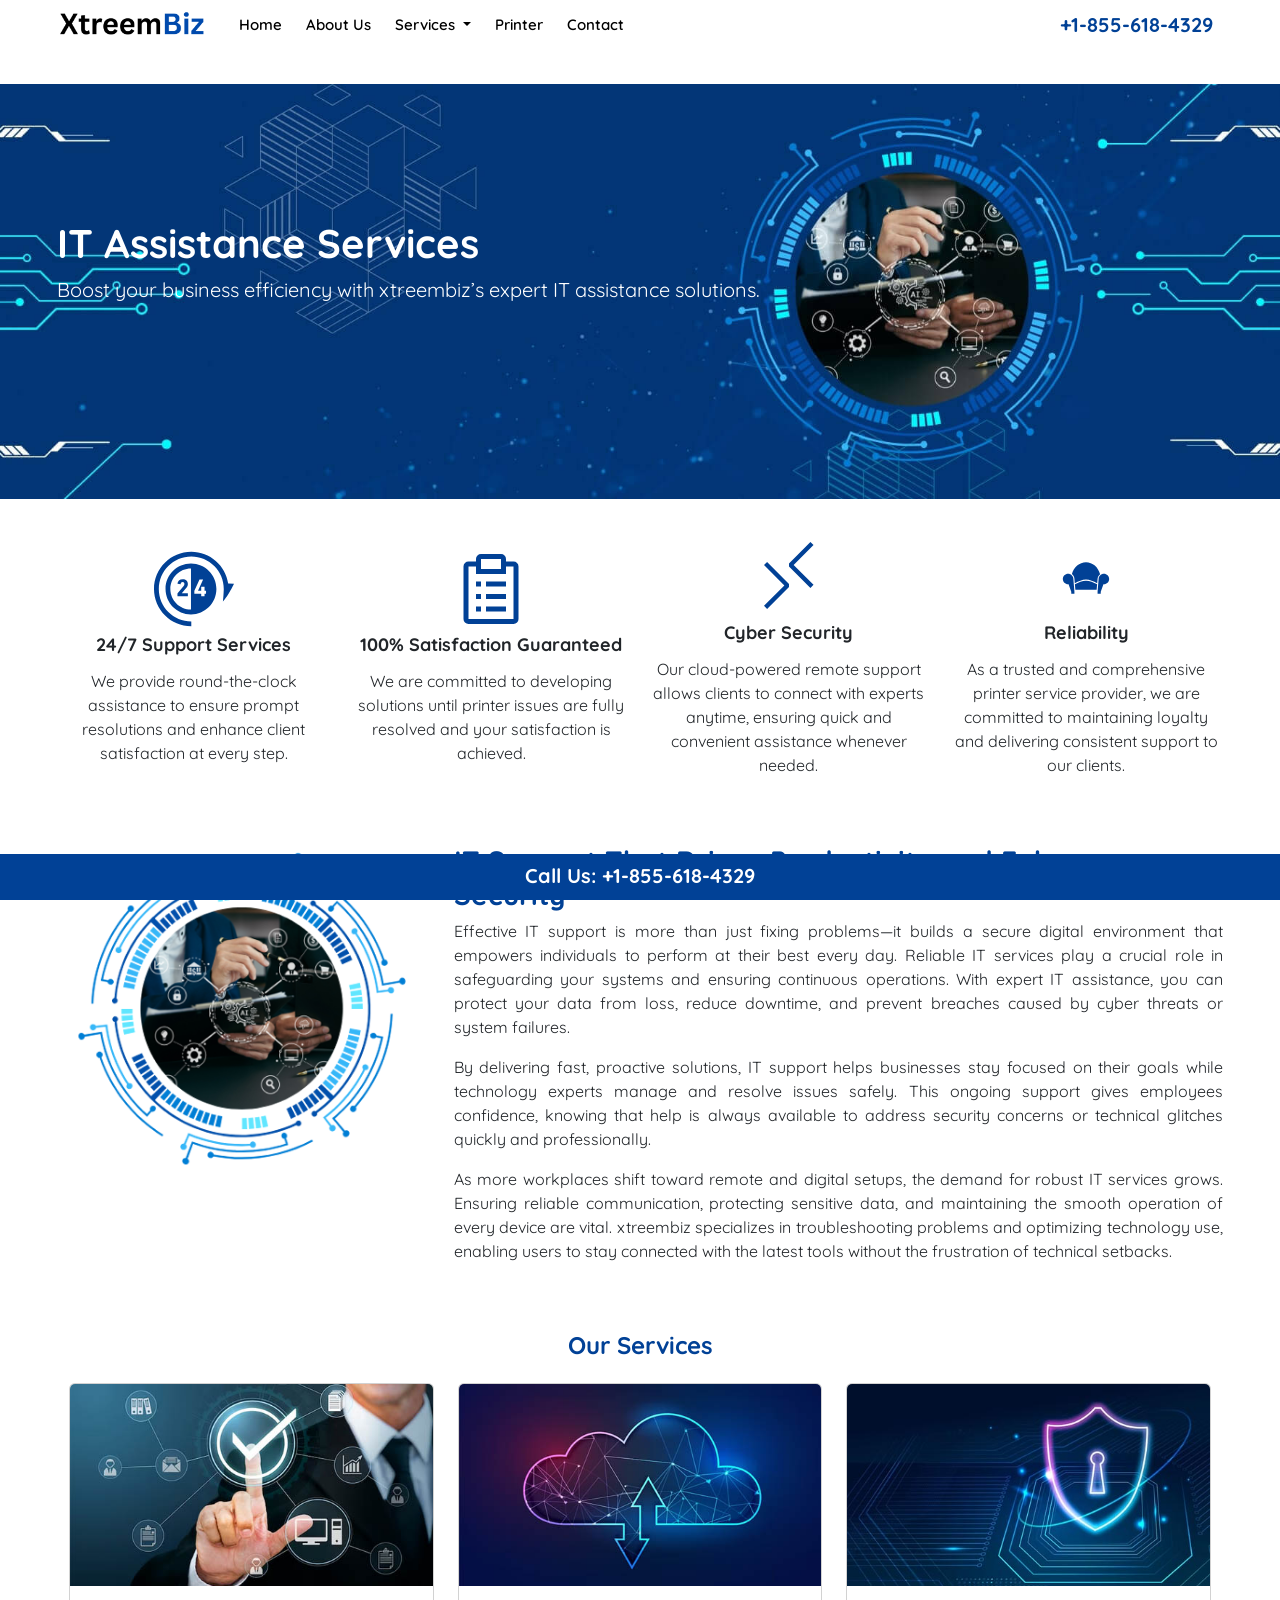
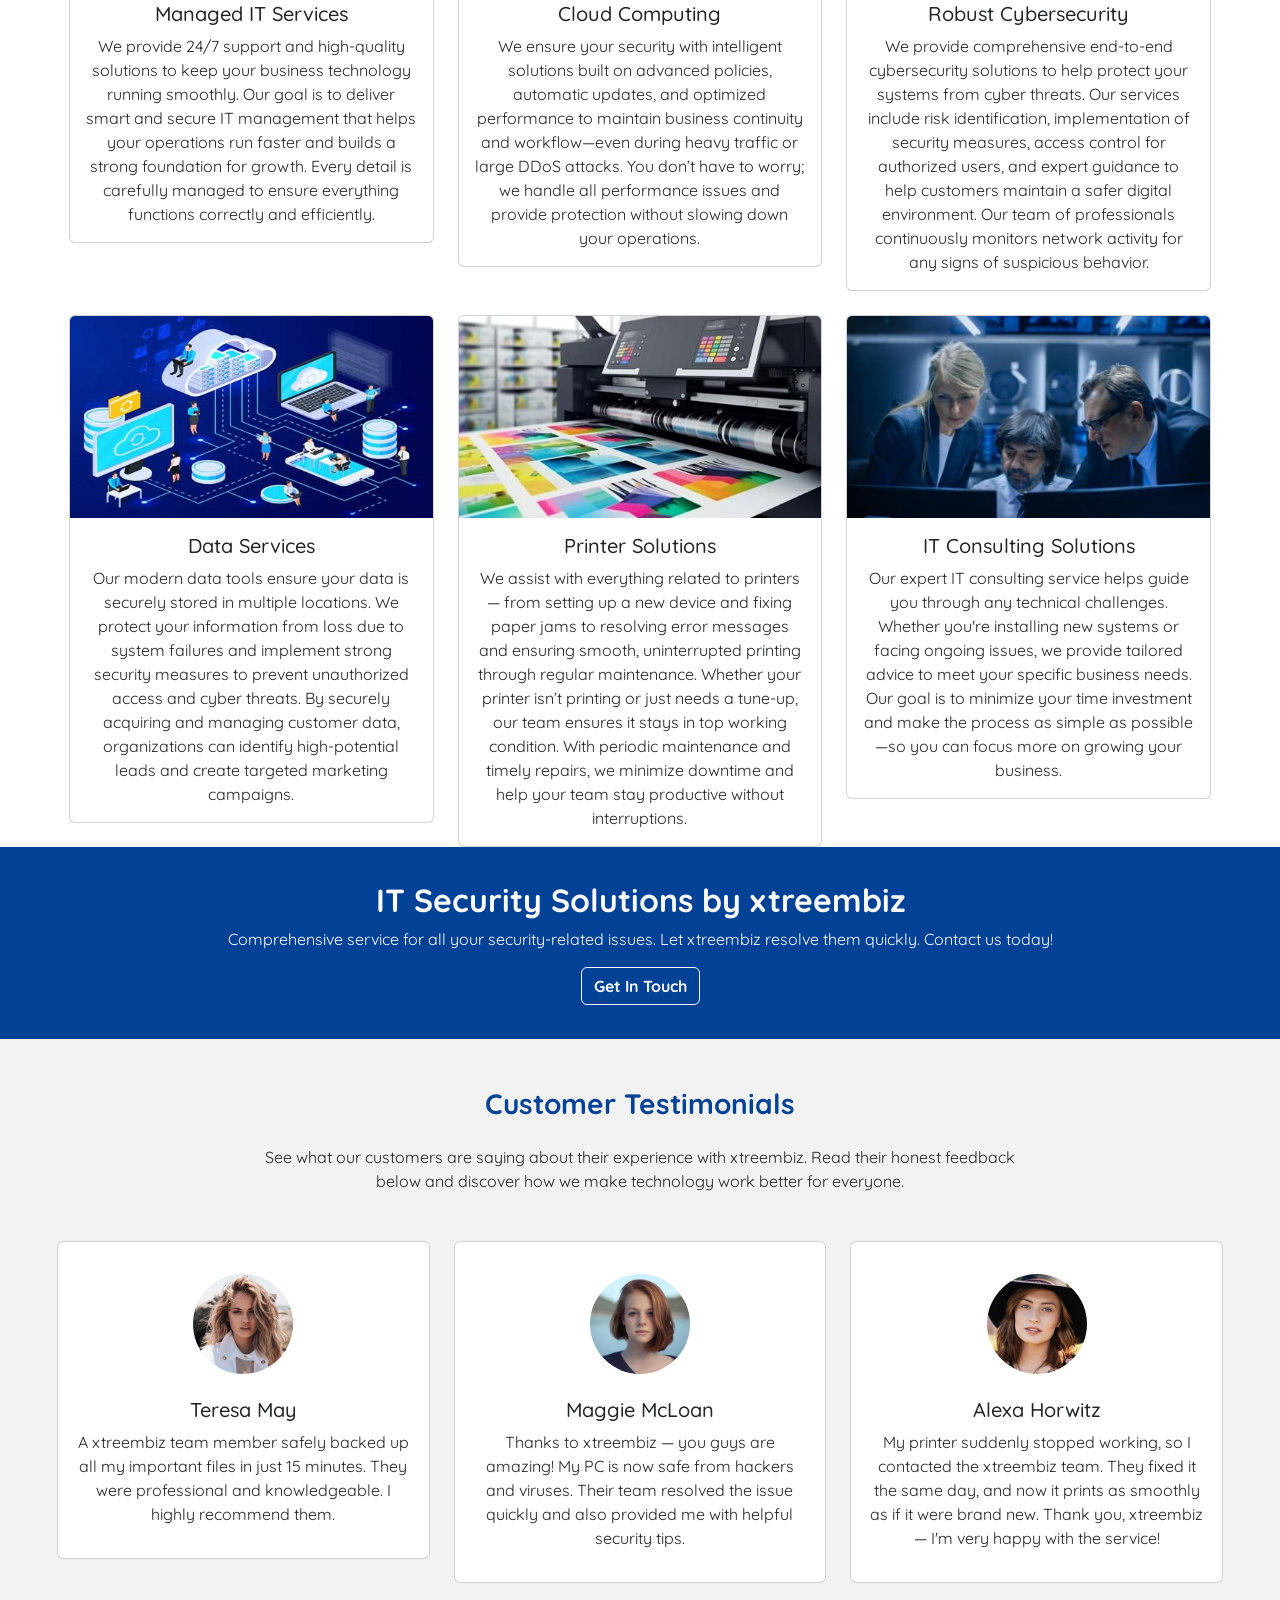
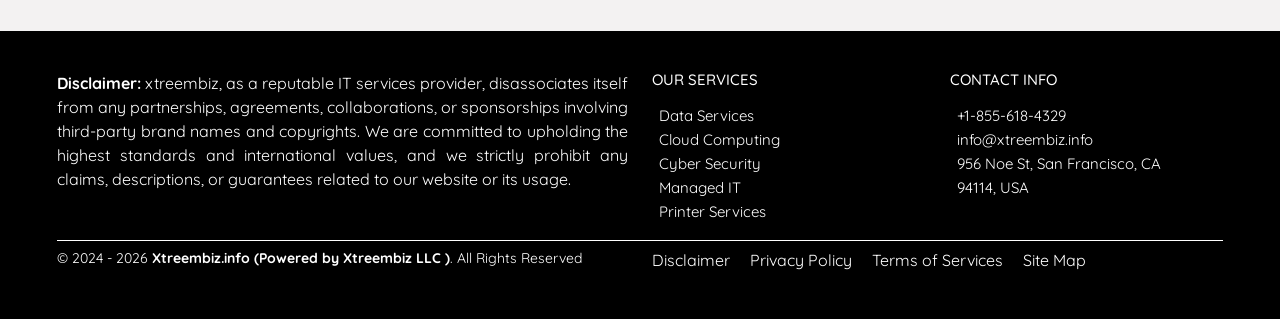
==== index.html @ 98d7e784 "Add files via upload" ====
<!DOCTYPE html>
<html lang="en">

<!-- Mirrored from www.xtreembiz.info/ by HTTrack Website Copier/3.x [XR&CO'2014], Wed, 08 Apr 2026 14:26:42 GMT -->
<!-- Added by HTTrack --><meta http-equiv="content-type" content="text/html;charset=UTF-8" /><!-- /Added by HTTrack -->
<meta http-equiv="content-type" content="text/html;charset=UTF-8" />
<head>
      <meta charset="UTF-8">
      <meta name="viewport" content="width=device-width, initial-scale=1.0">
      <title>Xtreembiz.Info - Home</title>
      <meta name="description" content="Printer Sales and Services">

      <!-- Link CSS -->
      <link rel="stylesheet" href="assets/css/style.css">
      <link rel="stylesheet" href="assets/css/bootstrap.min.css">
      <link rel="stylesheet" href="assets/css/love-pmas.css">
      

      <!-- Bootstrap CSS -->
       <link href="../cdn.jsdelivr.net/npm/bootstrap%405.3.0/dist/css/bootstrap.min.css" rel="stylesheet" integrity="sha384-9ndCyUaIbzAi2FUVXJi0CjmCapSmO7SnpJef0486qhLnuZ2cdeRhO02iuK6FUUVM" crossorigin="anonymous">

      <!-- Favicon Image -->
      <link rel="icon" type="image/png" href="assets/images/favicon.png">

      <!-- Font awesome -->
      <link rel="stylesheet" href="../cdnjs.cloudflare.com/ajax/libs/font-awesome/6.2.1/css/all.min.css" />
	  
	
	<script src="https://code.jquery.com/jquery-3.6.0.min.js"></script>
	<script src="https://cdn.jsdelivr.net/npm/popper.js@1.16.1/dist/umd/popper.min.js"></script>
	<script src="https://cdn.jsdelivr.net/npm/bootstrap@4.6.2/dist/js/bootstrap.min.js"></script>
  
</head>

<body>
    
    
  
    
      <nav class="navbar navbar-expand-lg navbar-primary fixed-top">
  <div class="container">
    <a class="navbar-brand" href="index.html"><img src="assets/images/logo.png" alt="xtreembiz" style="width:150px;"></a>
    <button class="navbar-toggler" type="button" data-toggle="collapse" data-target="#navbarSupportedContent" aria-controls="navbarSupportedContent" aria-expanded="false" aria-label="Toggle navigation">
      <span class="navbar-toggler-icon"></span>
    </button>
    <div class="collapse navbar-collapse" id="navbarSupportedContent">
      <ul class="navbar-nav me-auto mb-2 mb-lg-0">
        <li class="nav-item">
          <a class="nav-link" aria-current="page" href="ihttps://www.xtreembiz.info">Home</a>
        </li>
        <li class="nav-item">
          <a class="nav-link" aria-current="page" href="about.html">About Us</a>
        </li>
        <li class="nav-item dropdown">
          <a class="nav-link dropdown-toggle" href="#" id="navbarDropdown" role="button" data-toggle="dropdown" aria-expanded="false">
            Services
          </a>
          <ul class="dropdown-menu" aria-labelledby="navbarDropdown" style=" background-color: #fff;">
            <li><a class="dropdown-item" href="data-services.html">Data Services</a></li>
            <li><a class="dropdown-item" href="cloud-computing.html">Cloud Computing</a></li>
            <li><a class="dropdown-item" href="cyber-security.html">Cyber Security</a></li>
            <li><a class="dropdown-item" href="managed-it.html">Managed IT</a></li>
          </ul>
        </li>
        <li class="nav-item">
          <a class="nav-link" aria-current="page" href="printer-service/index.html">Printer</a>
        </li>
        
        <li class="nav-item">
          <a class="nav-link" aria-current="page" href="contact.html">Contact</a>
        </li>
      </ul>
      <form class="d-flex">
        <a href="tel:+1-855-618-4329" style="color: #014196; font-size: 20px; font-weight: bold; text-decoration: none; padding: 10px;"><i class="fa-solid fa-phone-volume"></i>  +1-855-618-4329</a>
      </form>
    </div>
  </div>
</nav>
    <!-- Banner Section -->
      <div class="landinghome">
            <div class="container">
                  <div class="row">
                        <div class="col-lg-12">
                              <h1><b>IT Assistance Services</b></h1>
                              <p style="font-size: 20px;">Boost your business efficiency with xtreembiz’s expert IT assistance solutions.</p>

                        </div>
                  </div>
            </div>
      </div>
      <!-- Banner Section -->

      <div class="container" style="margin-top: 3%;">
            <div class="row align-items-center text-center">
                  <div class="col-lg-3">
                        <svg height="80px" width="80px" version="1.1" id="_x32_" xmlns="http://www.w3.org/2000/svg" xmlns:xlink="http://www.w3.org/1999/xlink"
                              viewBox="0 0 512 512" xml:space="preserve">
                              <style type="text/css">
                                    .st0 {
                                          fill: #014196;
                                    }
                              </style>
                              <g>
                                    <path class="st0" d="M440.789,336.39C475.432,301.747,512,222.838,512,222.838l-37.267-1.775
		C457.818,105.82,358.595,17.355,238.652,17.348C106.838,17.355,0.008,124.186,0,256c0.008,131.814,106.838,238.645,238.652,238.652
		v-30.794c-57.445-0.008-109.32-23.239-146.978-60.881C54.032,365.312,30.802,313.445,30.794,256
		c0.008-57.445,23.238-109.32,60.881-146.977c37.658-37.643,89.525-60.873,146.978-60.881
		c57.445,0.008,109.312,23.238,146.977,60.881c37.642,37.658,60.874,89.524,60.881,146.977c0,0.985-0.016,2.128-0.046,3.406
		C446.074,275.118,443.676,320.031,440.789,336.39z" />
                                    <path class="st0" d="M151.781,301.8h63.369c0.932,0,1.572-0.617,1.572-1.564v-15.525c0-0.932-0.64-1.557-1.572-1.557h-37.327
		v-0.316l28.065-33.094c6.744-7.691,10.834-15.668,10.834-25.862c0-17.268-12.39-30.425-32.772-30.425
		c-20.546,0-32.478,12.856-33.575,27.591c-0.166,0.947,0.323,1.729,1.262,1.887l17.247,2.812c1.098,0.166,1.714-0.308,1.714-1.248
		c0.94-8.157,5.346-12.548,12.555-12.548c7.375,0,11.608,5.187,11.608,12.232c0,5.48-2.195,10.029-6.27,14.75l-37.478,44.529
		c-0.639,0.789-0.804,1.248-0.804,2.195v14.578C150.21,301.183,150.849,301.8,151.781,301.8z" />
                                    <path class="st0" d="M236.622,93.25c-89.886,0-162.75,72.864-162.75,162.75c0,89.893,72.864,162.75,162.75,162.75
		c89.886,0,162.75-72.858,162.75-162.75C399.372,166.114,326.508,93.25,236.622,93.25z M236.622,124.044v263.912
		c-72.76,0-131.956-59.196-131.956-131.956C104.666,183.24,163.862,124.044,236.622,124.044z M281.663,267.044v0.466h19.592
		l0.94-0.947V243.52c0-0.94,0.623-1.564,1.571-1.564h18.186c0.947,0,1.564,0.624,1.564,1.564v23.043l0.948,0.947h7.06
		c0.924,0,1.556,0.632,1.556,1.579v15.825c0,0.948-0.631,1.564-1.556,1.564h-7.06l-0.948,0.947v13.014
		c0,0.947-0.617,1.564-1.564,1.564h-18.186c-0.948,0-1.571-0.617-1.571-1.564v-13.014l-0.94-0.947h-41.552
		c-0.94,0-1.571-0.617-1.571-1.564v-15.983l0.308-1.887l31.996-70.414c0.459-0.948,1.09-1.256,2.18-1.256h19.931
		c1.082,0,1.406,0.631,1.082,1.579L281.663,267.044z" />
                              </g>
                        </svg>
                        <h2 style="font-size: 18px; padding: 5px;"><b>24/7 Support Services</b></h2>
                        <p>We provide round-the-clock assistance to ensure prompt resolutions and enhance client satisfaction at every step.</p>

                  </div>

                  <div class="col-lg-3">
                        <svg fill="#014196" width="80px" height="80px" viewBox="0 0 32 32" id="icon" xmlns="http://www.w3.org/2000/svg">
                              <defs>
                                    <style>
                                          .cls-1 {
                                                fill: none;
                                          }
                                    </style>
                              </defs>
                              <rect x="13.9999" y="23" width="8" height="2" />
                              <rect x="9.9999" y="23" width="2" height="2" />
                              <rect x="13.9999" y="18" width="8" height="2" />
                              <rect x="9.9999" y="18" width="2" height="2" />
                              <rect x="13.9999" y="13" width="8" height="2" />
                              <rect x="9.9999" y="13" width="2" height="2" />
                              <path d="M25,5H22V4a2,2,0,0,0-2-2H12a2,2,0,0,0-2,2V5H7A2,2,0,0,0,5,7V28a2,2,0,0,0,2,2H25a2,2,0,0,0,2-2V7A2,2,0,0,0,25,5ZM12,4h8V8H12ZM25,28H7V7h3v3H22V7h3Z" transform="translate(0 0)" />
                              <rect id="_Transparent_Rectangle_" data-name="&lt;Transparent Rectangle&gt;" class="cls-1" width="80" height="80" />
                        </svg>
                        <h2 style="font-size: 18px; padding: 5px;"><b>100% Satisfaction Guaranteed</b></h2>
                        <p>We are committed to developing solutions until printer issues are fully resolved and your satisfaction is achieved.</p>

                  </div>

                  <div class="col-lg-3">
                        <svg width="80px" height="80px" viewBox="0 0 16 16" xmlns="http://www.w3.org/2000/svg" fill="#014196">
                              <path fill-rule="evenodd" clip-rule="evenodd" d="M12.904 9.57L8.928 5.596l3.976-3.976-.619-.62L8 5.286v.619l4.285 4.285.62-.618zM3 5.62l4.072 4.07L3 13.763l.619.618L8 10v-.619L3.619 5 3 5.619z" />
                        </svg>
                       <h2 style="font-size: 18px; padding: 5px;"><b>Cyber Security</b></h2>
                        <p>Our cloud-powered remote support allows clients to connect with experts anytime, ensuring quick and convenient assistance whenever needed.</p>

                  </div>

                  <div class="col-lg-3">
                        <svg width="80px" height="80px" viewBox="0 0 76 76" xmlns="http://www.w3.org/2000/svg" xmlns:xlink="http://www.w3.org/1999/xlink" version="1.1" baseProfile="full" enable-background="new 0 0 76.00 76.00" xml:space="preserve">
                              <path fill="#014196" fill-opacity="1" stroke-linejoin="round" d="M 38,24C 44.2991,24 49.6266,28.7544 51.3848,35.2946C 50.0516,36.3027 49.1525,37.8546 49.0176,39.6202L 48.6498,43.825C 45.0998,42.0518 41.5499,40.3333 38,40.3333C 34.4524,40.3333 30.9048,42.0495 27.3572,43.8214L 26.9824,39.5366C 26.8481,37.7793 25.9569,36.2337 24.634,35.2253C 26.4111,28.7209 31.7232,24 38,24 Z M 48.1095,50L 27.8978,50L 27.455,44.9393C 30.97,43.1848 34.485,41.5 38,41.5C 41.5173,41.5 45.0346,43.187 48.552,44.9428L 48.1095,50 Z M 24,54L 24,52L 21.4358,44.9813L 21,45C 18.2386,45 16,42.7614 16,40C 16,37.2386 18.2386,35 21,35C 23.6312,35 25.7878,37.0325 25.9853,39.6132L 27,52L 27,54L 24,54 Z M 52,54L 49,54L 49,52L 50.0147,39.6132C 50.2122,37.0325 52.3687,35 55,35C 57.7614,35 60,37.2386 60,40C 60,42.7614 57.7614,45 55,45L 54.5642,44.9813L 52,52L 52,54 Z " />
                        </svg>
                        <h2 style="font-size: 18px; padding: 5px;"><b>Reliability</b></h2>
                        <p>As a trusted and comprehensive printer service provider, we are committed to maintaining loyalty and delivering consistent support to our clients.</p>

                  </div>
            </div>
      </div>

    <!-- IT Assistance That Powers Productivity and Security Section -->
      <div class="container" style="margin-top: 4%;">
            <div class="row">
                  <div class="col-lg-4 text-center">
                        <img style="border-radius: 10px; max-width: 100%;" src="assets/images/xtreembiz-assistance.png" alt="xtreembiz.info">
                  </div>
                  <div class="col-lg-8">
                        <h3><b><span style="color: #014196;">IT Support That Drives Productivity and Enhances Security</span></b></h3>
                        <p style="text-align: justify;"> Effective IT support is more than just fixing problems—it builds a secure digital environment that empowers individuals to perform at their best every day. Reliable IT services play a crucial role in safeguarding your systems and ensuring continuous operations. With expert IT assistance, you can protect your data from loss, reduce downtime, and prevent breaches caused by cyber threats or system failures.</p>
                        <p style="text-align: justify;"> By delivering fast, proactive solutions, IT support helps businesses stay focused on their goals while technology experts manage and resolve issues safely. This ongoing support gives employees confidence, knowing that help is always available to address security concerns or technical glitches quickly and professionally.</p>
                        <p style="text-align: justify;"> As more workplaces shift toward remote and digital setups, the demand for robust IT services grows. Ensuring reliable communication, protecting sensitive data, and maintaining the smooth operation of every device are vital. xtreembiz specializes in troubleshooting problems and optimizing technology use, enabling users to stay connected with the latest tools without the frustration of technical setbacks.</p>

                  </div>
            </div>
      </div>
      <!-- IT Assistance That Powers Productivity and Security Section -->

      <!-- Services Section -->
      <div class="container" style="margin-top: 4%;">
            <h4 class="text-center"><b><span style="color: #014196;">Our Services</span></b></h4>
            <div class="row mt-4 text-center" style="margin: 0 auto;">
                  <div class="col-lg-4">
                        <div class="card">
                              <img src="assets/images/managed-home.jpg" class="card-img-top" alt="Managed IT Services">
                              <div class="card-body">
                                    <h5 class="card-title">Managed IT Services</h5>
                                    <p class="card-text">We provide 24/7 support and high-quality solutions to keep your business technology running smoothly. Our goal is to deliver smart and secure IT management that helps your operations run faster and builds a strong foundation for growth. Every detail is carefully managed to ensure everything functions correctly and efficiently.</p>

                              </div>
                        </div>
                  </div>
                  <div class="col-lg-4">
                        <div class="card">
                              <img src="assets/images/cloud-home.jpg" class="card-img-top" alt="Cloud Computing">
                              <div class="card-body">
                                    <h5 class="card-title">Cloud Computing</h5>
                                    <p class="card-text">We ensure your security with intelligent solutions built on advanced policies, automatic updates, and optimized performance to maintain business continuity and workflow—even during heavy traffic or large DDoS attacks. You don’t have to worry; we handle all performance issues and provide protection without slowing down your operations.</p>

                              </div>
                        </div>
                  </div>
                  <div class="col-lg-4">
                        <div class="card">
                              <img src="assets/images/cyber-home.jpg" class="card-img-top" alt="Robust Cybersecurity">
                              <div class="card-body">
                                    <h5 class="card-title">Robust Cybersecurity</h5>
                                    <p class="card-text">We provide comprehensive end-to-end cybersecurity solutions to help protect your systems from cyber threats. Our services include risk identification, implementation of security measures, access control for authorized users, and expert guidance to help customers maintain a safer digital environment. Our team of professionals continuously monitors network activity for any signs of suspicious behavior.</p>

                              </div>
                        </div>
                  </div>
            </div>

            <div class="row mt-4 text-center" style="margin: 0 auto;">
                  <div class="col-lg-4">
                        <div class="card">
                              <img src="assets/images/data-home.jpg" class="card-img-top" alt="Data Services">
                              <div class="card-body">
                                   <h5 class="card-title">Data Services</h5>
                                   <p class="card-text">Our modern data tools ensure your data is securely stored in multiple locations. We protect your information from loss due to system failures and implement strong security measures to prevent unauthorized access and cyber threats. By securely acquiring and managing customer data, organizations can identify high-potential leads and create targeted marketing campaigns.</p>

                              </div>
                        </div>
                  </div>
                  <div class="col-lg-4">
                        <div class="card">
                              <img src="assets/images/printer-home.jpg" class="card-img-top" alt="Printer Solutions">
                              <div class="card-body">
                                    <h5 class="card-title">Printer Solutions</h5>
                                    <p class="card-text">We assist with everything related to printers — from setting up a new device and fixing paper jams to resolving error messages and ensuring smooth, uninterrupted printing through regular maintenance. Whether your printer isn’t printing or just needs a tune-up, our team ensures it stays in top working condition. With periodic maintenance and timely repairs, we minimize downtime and help your team stay productive without interruptions.</p>

                              </div>
                        </div>
                  </div>
                  <div class="col-lg-4">
                        <div class="card">
                              <img src="assets/images/it-consulting-solutions.jpg" class="card-img-top" alt="IT Consulting Solutions">
                              <div class="card-body">
                                    <h5 class="card-title">IT Consulting Solutions</h5>
                                    <p class="card-text">Our expert IT consulting service helps guide you through any technical challenges. Whether you're installing new systems or facing ongoing issues, we provide tailored advice to meet your specific business needs. Our goal is to minimize your time investment and make the process as simple as possible—so you can focus more on growing your business.</p>

                              </div>
                        </div>
                  </div>
            </div>
      </div>
      <!-- Services Section -->


  
    
    <!-- CTA Section -->
      <div class="assistance">
            <div class="container">
                  <h2><b>IT Security Solutions by xtreembiz</b></h2>
                  <p>Comprehensive service for all your security-related issues. Let xtreembiz resolve them quickly. Contact us today!</p>
                  <a href="contact.html"><button style="font-weight: bold;" type="button" class="btn btn-outline-light">Get In Touch</button></a>
            </div>
      </div>
      <!-- CTA Section -->

      <!-- Customer Testimonials Section -->
      <section style="background-color: #f3f2f2;">
            <div class="container py-5">
                  <div class="row d-flex justify-content-center">
                        <div class="col-md-10 col-xl-8 text-center">
                             <h3 class="fw-bold mb-4" style="color: #014196;">Customer Testimonials</h3>
                            <p class="mb-4 pb-2 mb-md-5 pb-md-0">See what our customers are saying about their experience with xtreembiz. Read their honest feedback below and discover how we make technology work better for everyone.</p>

                        </div>
                  </div>

                  <div class="row text-center">
                        <div class="col-md-4 mb-4 mb-md-0">
                              <div class="card">
                                    <div class="card-body py-4 mt-2">
                                          <div class="d-flex justify-content-center mb-4">
                                                <img src="assets/images/testi-1.webp"
                                                      class="rounded-circle shadow-1-strong" width="100" height="100" />
                                          </div>
                                          <h5 class="font-weight-bold">Teresa May</h5>
                                          <p class="mb-2">A xtreembiz team member safely backed up all my important files in just 15 minutes. They were professional and knowledgeable. I highly recommend them.</p>

                                    </div>
                              </div>
                        </div>
                        <div class="col-md-4 mb-4 mb-md-0">
                              <div class="card">
                                    <div class="card-body py-4 mt-2">
                                          <div class="d-flex justify-content-center mb-4">
                                                <img src="assets/images/testi-2.webp"
                                                      class="rounded-circle shadow-1-strong" width="100" height="100" />
                                          </div>
                                          <h5 class="font-weight-bold">Maggie McLoan</h5>
                                        <p class="mb-2">Thanks to xtreembiz — you guys are amazing! My PC is now safe from hackers and viruses. Their team resolved the issue quickly and also provided me with helpful security tips.</p>

                                    </div>
                              </div>
                        </div>
                        <div class="col-md-4 mb-0">
                              <div class="card">
                                    <div class="card-body py-4 mt-2">
                                          <div class="d-flex justify-content-center mb-4">
                                                <img src="assets/images/testi-3.webp"
                                                      class="rounded-circle shadow-1-strong" width="100" height="100" />
                                          </div>
                                         <h5 class="font-weight-bold">Alexa Horwitz</h5>
                                        <p class="mb-2">My printer suddenly stopped working, so I contacted the xtreembiz team. They fixed it the same day, and now it prints as smoothly as if it were brand new. Thank you, xtreembiz — I'm very happy with the service!</p>

                                    </div>
                              </div>
                        </div>
                  </div>
            </div>
      </section>
      <!-- Customer Testimonials Section -->
  

      <div class="container-fluid containerr">
    <div class="container footer">
        <div class="row">
            <div class="col-lg-6">
                <p style="font-size: 16px; text-align: justify;">
                  <strong>Disclaimer:</strong> xtreembiz, as a reputable IT services provider, disassociates itself from any partnerships, agreements, collaborations, or sponsorships involving third-party brand names and copyrights. We are committed to upholding the highest standards and international values, and we strictly prohibit any claims, descriptions, or guarantees related to our website or its usage.
                </p>
            </div>
           
            <div class="col-lg-3">
                <h6 style="font-size: 15px;">Our Services</h6>
                <ul class="list" style="font-size: 15px; line-height: 24px;">
                    
                    <li><a href="data-services.html"><i class="fa-solid fa-hand-point-right"></i> Data Services</a></li>
                    <li><a href="cloud-computing.html"><i class="fa-solid fa-hand-point-right"></i> Cloud Computing</a></li>
                    <li><a href="cyber-security.html"><i class="fa-solid fa-hand-point-right"></i> Cyber Security</a></li>
                    <li><a href="managed-it.html"><i class="fa-solid fa-hand-point-right"></i> Managed IT</a></li>
                    <li><a href="printer-service/index.html"><i class="fa-solid fa-hand-point-right"></i> Printer Services</a></li>
                </ul>
            </div>
            <div class="col-lg-3">
                <h6 style="font-size: 15px;">Contact Info</h6>
                <ul class="list" style="font-size: 15px; line-height: 24px;">
                    <li><a href="tel:+1-855-618-4329"><i class="fa-solid fa-phone-volume"></i> +1-855-618-4329</a></li>
                    <li><a href="mailto:info@xtreembiz.Info"><i class="fa-solid fa-envelope"></i> info@xtreembiz.info</a></li>
                    <li><a href="#"><i class="fa-solid fa-location-dot"></i> 956 Noe St, San Francisco, CA 94114, USA </a></li>
                    
                </ul>
            </div>
        </div>
        <div class="cprt-dv">
        <div class="row">
            <div class="col-lg-6">
                <p style="font-size: 14px;">© 2024 - <script>document.write(new Date().getFullYear())</script> <b>Xtreembiz.info (Powered by Xtreembiz LLC )</b>. All Rights Reserved</p>
            </div>
            <div class="col-lg-6">
                <ul class="ft-rht">
                    <li><a href="disclaimer.html"><i class="fa-solid fa-hand-point-right"></i> Disclaimer</a></li>
                    <li><a href="privacy-policy.html"><i class="fa-solid fa-hand-point-right"></i> Privacy Policy</a></li>
                    <li><a href="terms-of-services.html"><i class="fa-solid fa-hand-point-right"></i> Terms of Services</a></li>
                    <li><a href="sitemap.xml"><i class="fa-solid fa-hand-point-right"></i> Site Map</a></li>
                </ul>
            </div>
        </div>
        </div>
        
    </div>
</div>

<div class="fixed-footer text-center">
    <p><a href="tel:+1-855-618-4329">Call Us: +1-855-618-4329</a></p>
</div>





      <!-- Optional JavaScript -->
      <!-- jQuery first, then Popper.js, then Bootstrap JS -->
      <script src="../cdn.jsdelivr.net/npm/%40popperjs/core%402.11.8/dist/umd/popper.min.js">
      </script>
      <script src="../cdn.jsdelivr.net/npm/bootstrap%405.3.0/dist/js/bootstrap.min.js">
      </script>
</body>

<!-- Mirrored from www.xtreembiz.info/ by HTTrack Website Copier/3.x [XR&CO'2014], Wed, 08 Apr 2026 14:26:57 GMT -->
</html>
---- assets/css/style.css ----
@import url('https://fonts.googleapis.com/css2?family=Quicksand:wght@300..700&amp;display=swap');

* {
  margin: 0;
  padding: 0;
  box-sizing: border-box;
  font-family: "Quicksand", sans-serif;
}

.list li {
  list-style-type: none;
}

.navbar-nav li {
  font-size: 15px;
  margin-left: 8px;
}

.navbar-nav li a {
  color: #000;
  font-weight:600;
}
.navbar-nav li a:hover {
    color: #014196;
  font-weight:600;
}

.navbar-nav li:hover {
  border-bottom: 1px solid #014196;
}

.containerr {
  background-color: #000;
  color: white;
  padding: 40px;
}

.list li a {
  text-decoration: none;
  color: white;
  position: relative;
  right: 25px;
}

.list li a:hover {
  border-bottom: 2px solid white;
}

.footer {
  font-size: 13px;
}

.footer h6 {
  font-size: 20px;
  color: white;
  text-transform: uppercase;
  margin-bottom: 15px;
}

.assistance {
  width: 100%;
  padding: 34px 0;
    background-color: #014196;
  color: white;
  text-align: center;
}

.assistance2 {
  width: 100%;
  padding: 30px 0;
  background-color: #014196;
  color: white;
  text-align: center;
}

.assistance3 {
  width: 100%;
  padding: 30px 0;
  background-color: #014196;
  margin-top: 3%;
  color: white;
  text-align: left;
}

.landing {
  width: 100%;
  padding: 130px 0 60px;
  background-color: #40586d;
  color: white;
  text-align: left;
}

.landinghome {
  padding: 135px 0;
  background-image: url("../images/xtreembiz-banner.jpg");
  background-repeat: no-repeat;
  background-size: cover;
      height: 415px;
    background-position: center;
    margin-top: 84px;

}

.data-services-img {
  padding: 200px 0;
  background-image: url("../images/data-services.jpg");
  background-repeat: no-repeat;
  background-size: cover;
}

.cloud-computing-img {
  padding: 200px 0;
  background-image: url("../images/cloud-computing.jpg");
  background-repeat: no-repeat;
  background-size: cover;
}

.cyber-security-img {
  padding: 200px 0;
  background-image: url("../images/cyber-security.jpg");
  background-repeat: no-repeat;
  background-size: cover;
}

.managed-it-img {
  padding: 200px 0;
  background-image: url("../images/managed-it.jpg");
  background-repeat: no-repeat;
  background-size: cover;
}

.contact-us-img {
  padding: 200px 0;
  background-image: url("../images/contact-us.jpg");
  background-repeat: no-repeat;
  background-size: cover;
}

.privacy-policy-img {
  padding: 200px 0;
  background-image: url("../images/privacy-policy.jpg");
  background-repeat: no-repeat;
  background-size: cover;
}

.terms-of-services-img {
  padding: 200px 0;
  background-image: url("../images/terms-of-services.jpg");
  background-repeat: no-repeat;
  background-size: cover;
}

.about-us-img {
  padding: 200px 0;
  background-image: url("../images/about-us.jpg");
  background-repeat: no-repeat;
  background-size: cover;
}

.disclaimer-img {
  padding: 200px 0;
  background-image: url("../images/disclaimer.jpg");
  background-repeat: no-repeat;
  background-size: cover;
}

.assis {
  font-size: 20px;
}

.fixed-footer {
  background-color: #014196;
  position: fixed;
  bottom: 0;
  left: 0;
  right: 0;
}

.fixed-footer p a {
  font-size: 20px;
  font-weight: bold;
  position: relative;
  top: 7px;
  color: white;
  text-decoration: none;
}

@media (max-width: 500px) {
  .banner img {
    height: 150px;
  }

  .images {
    height: 300px;
  }

  .main img {
    margin-top: 15%;
  }
}
---- assets/css/love-pmas.css ----
nav.navbar.navbar-expand-lg.navbar-primary.fixed-top {
    background: #ffff;
    padding: 0px;
}
ul.ft-rht {
    list-style: none;    padding-left: 0px;
    margin-bottom: 0px;
}
ul.ft-rht li {
    display: inline-block;
    margin-right: 16px;
}
ul.ft-rht li a {
    font-size: 16px;
    color: #fff;
    text-decoration: none;
}
.cprt-dv {
    border-top: 1px solid #fff;
    padding: 7px 0px;
}
.cprt-dv p {
    margin-bottom: 0px;
    padding-bottom: 0px;
}
.landinghome h1 {
    color: #fff;
}
.landinghome p {
    color: #fff;
}
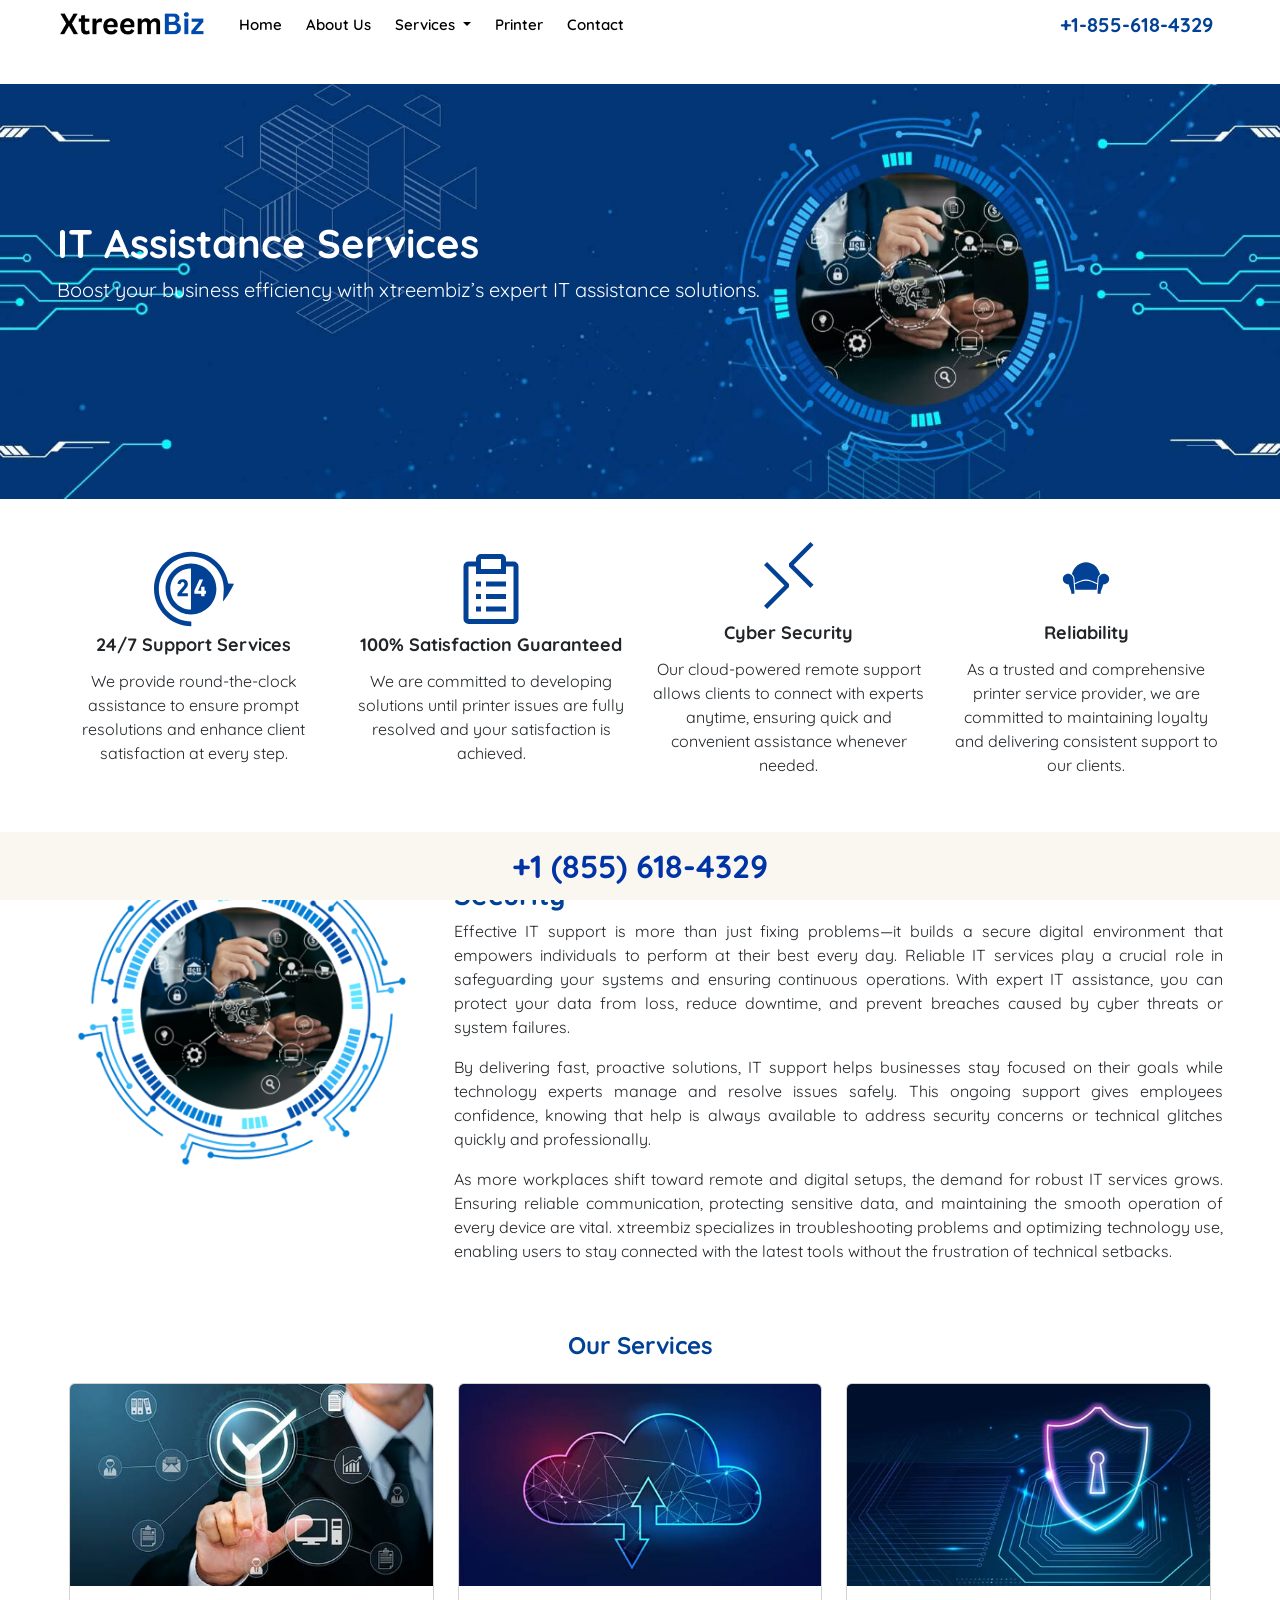
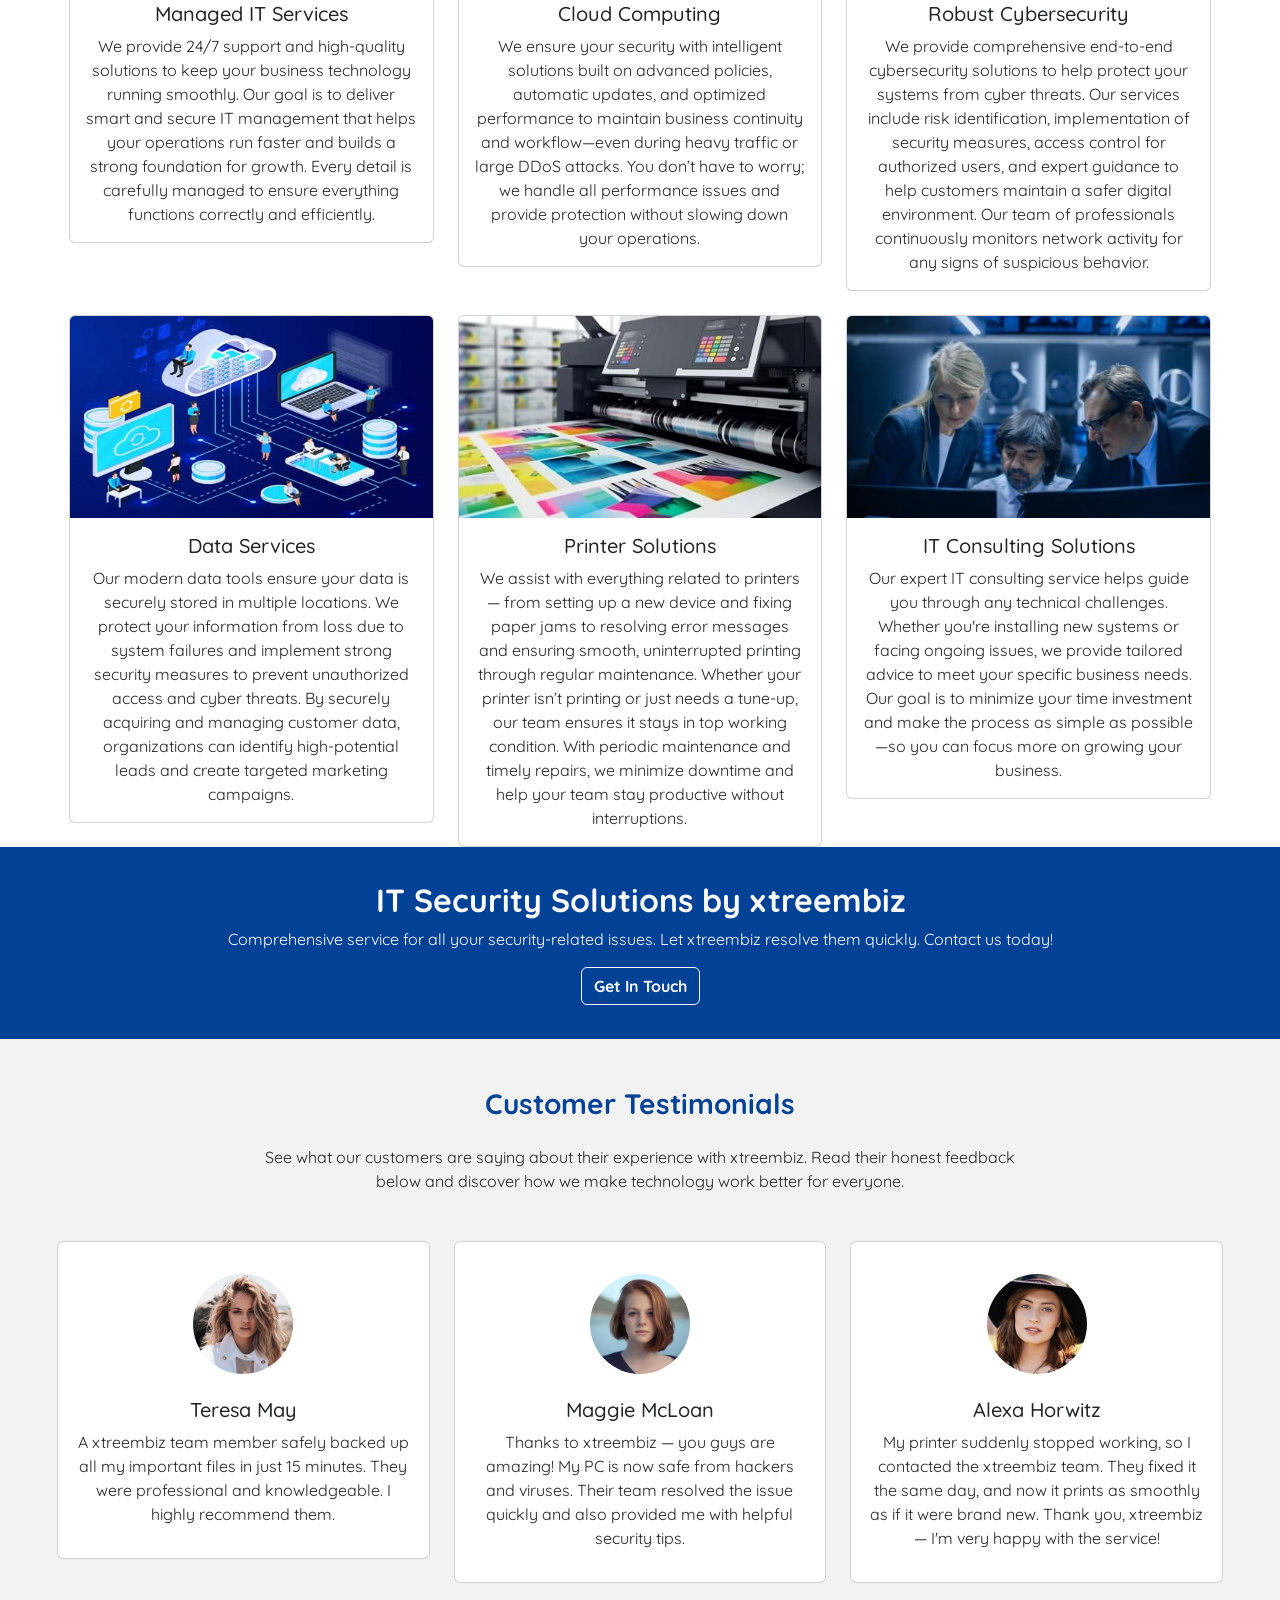
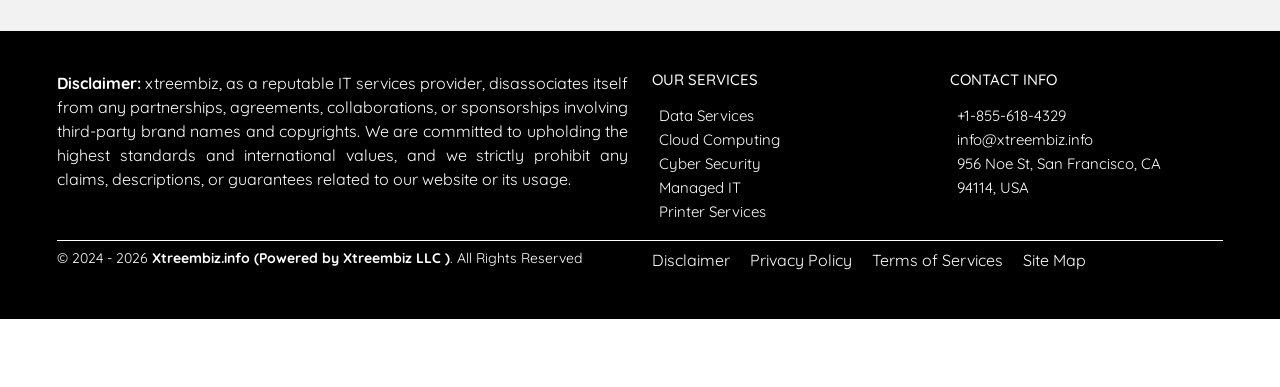
==== commit 250b0240: "index.html" ====
--- a/index.html
+++ b/index.html
@@ -75,259 +75,259 @@
       </form>
     </div>
   </div>
-</nav>
-    <!-- Banner Section -->
-      <div class="landinghome">
-            <div class="container">
-                  <div class="row">
-                        <div class="col-lg-12">
-                              <h1><b>IT Assistance Services</b></h1>
-                              <p style="font-size: 20px;">Boost your business efficiency with xtreembiz’s expert IT assistance solutions.</p>
-
-                        </div>
-                  </div>
-            </div>
-      </div>
-      <!-- Banner Section -->
-
-      <div class="container" style="margin-top: 3%;">
-            <div class="row align-items-center text-center">
-                  <div class="col-lg-3">
-                        <svg height="80px" width="80px" version="1.1" id="_x32_" xmlns="http://www.w3.org/2000/svg" xmlns:xlink="http://www.w3.org/1999/xlink"
-                              viewBox="0 0 512 512" xml:space="preserve">
-                              <style type="text/css">
-                                    .st0 {
-                                          fill: #014196;
-                                    }
-                              </style>
-                              <g>
-                                    <path class="st0" d="M440.789,336.39C475.432,301.747,512,222.838,512,222.838l-37.267-1.775
-		C457.818,105.82,358.595,17.355,238.652,17.348C106.838,17.355,0.008,124.186,0,256c0.008,131.814,106.838,238.645,238.652,238.652
-		v-30.794c-57.445-0.008-109.32-23.239-146.978-60.881C54.032,365.312,30.802,313.445,30.794,256
-		c0.008-57.445,23.238-109.32,60.881-146.977c37.658-37.643,89.525-60.873,146.978-60.881
-		c57.445,0.008,109.312,23.238,146.977,60.881c37.642,37.658,60.874,89.524,60.881,146.977c0,0.985-0.016,2.128-0.046,3.406
-		C446.074,275.118,443.676,320.031,440.789,336.39z" />
-                                    <path class="st0" d="M151.781,301.8h63.369c0.932,0,1.572-0.617,1.572-1.564v-15.525c0-0.932-0.64-1.557-1.572-1.557h-37.327
-		v-0.316l28.065-33.094c6.744-7.691,10.834-15.668,10.834-25.862c0-17.268-12.39-30.425-32.772-30.425
-		c-20.546,0-32.478,12.856-33.575,27.591c-0.166,0.947,0.323,1.729,1.262,1.887l17.247,2.812c1.098,0.166,1.714-0.308,1.714-1.248
-		c0.94-8.157,5.346-12.548,12.555-12.548c7.375,0,11.608,5.187,11.608,12.232c0,5.48-2.195,10.029-6.27,14.75l-37.478,44.529
-		c-0.639,0.789-0.804,1.248-0.804,2.195v14.578C150.21,301.183,150.849,301.8,151.781,301.8z" />
-                                    <path class="st0" d="M236.622,93.25c-89.886,0-162.75,72.864-162.75,162.75c0,89.893,72.864,162.75,162.75,162.75
-		c89.886,0,162.75-72.858,162.75-162.75C399.372,166.114,326.508,93.25,236.622,93.25z M236.622,124.044v263.912
-		c-72.76,0-131.956-59.196-131.956-131.956C104.666,183.24,163.862,124.044,236.622,124.044z M281.663,267.044v0.466h19.592
-		l0.94-0.947V243.52c0-0.94,0.623-1.564,1.571-1.564h18.186c0.947,0,1.564,0.624,1.564,1.564v23.043l0.948,0.947h7.06
-		c0.924,0,1.556,0.632,1.556,1.579v15.825c0,0.948-0.631,1.564-1.556,1.564h-7.06l-0.948,0.947v13.014
-		c0,0.947-0.617,1.564-1.564,1.564h-18.186c-0.948,0-1.571-0.617-1.571-1.564v-13.014l-0.94-0.947h-41.552
-		c-0.94,0-1.571-0.617-1.571-1.564v-15.983l0.308-1.887l31.996-70.414c0.459-0.948,1.09-1.256,2.18-1.256h19.931
-		c1.082,0,1.406,0.631,1.082,1.579L281.663,267.044z" />
-                              </g>
-                        </svg>
-                        <h2 style="font-size: 18px; padding: 5px;"><b>24/7 Support Services</b></h2>
-                        <p>We provide round-the-clock assistance to ensure prompt resolutions and enhance client satisfaction at every step.</p>
-
-                  </div>
-
-                  <div class="col-lg-3">
-                        <svg fill="#014196" width="80px" height="80px" viewBox="0 0 32 32" id="icon" xmlns="http://www.w3.org/2000/svg">
-                              <defs>
-                                    <style>
-                                          .cls-1 {
-                                                fill: none;
-                                          }
-                                    </style>
-                              </defs>
-                              <rect x="13.9999" y="23" width="8" height="2" />
-                              <rect x="9.9999" y="23" width="2" height="2" />
-                              <rect x="13.9999" y="18" width="8" height="2" />
-                              <rect x="9.9999" y="18" width="2" height="2" />
-                              <rect x="13.9999" y="13" width="8" height="2" />
-                              <rect x="9.9999" y="13" width="2" height="2" />
-                              <path d="M25,5H22V4a2,2,0,0,0-2-2H12a2,2,0,0,0-2,2V5H7A2,2,0,0,0,5,7V28a2,2,0,0,0,2,2H25a2,2,0,0,0,2-2V7A2,2,0,0,0,25,5ZM12,4h8V8H12ZM25,28H7V7h3v3H22V7h3Z" transform="translate(0 0)" />
-                              <rect id="_Transparent_Rectangle_" data-name="&lt;Transparent Rectangle&gt;" class="cls-1" width="80" height="80" />
-                        </svg>
-                        <h2 style="font-size: 18px; padding: 5px;"><b>100% Satisfaction Guaranteed</b></h2>
-                        <p>We are committed to developing solutions until printer issues are fully resolved and your satisfaction is achieved.</p>
-
-                  </div>
-
-                  <div class="col-lg-3">
-                        <svg width="80px" height="80px" viewBox="0 0 16 16" xmlns="http://www.w3.org/2000/svg" fill="#014196">
-                              <path fill-rule="evenodd" clip-rule="evenodd" d="M12.904 9.57L8.928 5.596l3.976-3.976-.619-.62L8 5.286v.619l4.285 4.285.62-.618zM3 5.62l4.072 4.07L3 13.763l.619.618L8 10v-.619L3.619 5 3 5.619z" />
-                        </svg>
-                       <h2 style="font-size: 18px; padding: 5px;"><b>Cyber Security</b></h2>
-                        <p>Our cloud-powered remote support allows clients to connect with experts anytime, ensuring quick and convenient assistance whenever needed.</p>
-
-                  </div>
-
-                  <div class="col-lg-3">
-                        <svg width="80px" height="80px" viewBox="0 0 76 76" xmlns="http://www.w3.org/2000/svg" xmlns:xlink="http://www.w3.org/1999/xlink" version="1.1" baseProfile="full" enable-background="new 0 0 76.00 76.00" xml:space="preserve">
-                              <path fill="#014196" fill-opacity="1" stroke-linejoin="round" d="M 38,24C 44.2991,24 49.6266,28.7544 51.3848,35.2946C 50.0516,36.3027 49.1525,37.8546 49.0176,39.6202L 48.6498,43.825C 45.0998,42.0518 41.5499,40.3333 38,40.3333C 34.4524,40.3333 30.9048,42.0495 27.3572,43.8214L 26.9824,39.5366C 26.8481,37.7793 25.9569,36.2337 24.634,35.2253C 26.4111,28.7209 31.7232,24 38,24 Z M 48.1095,50L 27.8978,50L 27.455,44.9393C 30.97,43.1848 34.485,41.5 38,41.5C 41.5173,41.5 45.0346,43.187 48.552,44.9428L 48.1095,50 Z M 24,54L 24,52L 21.4358,44.9813L 21,45C 18.2386,45 16,42.7614 16,40C 16,37.2386 18.2386,35 21,35C 23.6312,35 25.7878,37.0325 25.9853,39.6132L 27,52L 27,54L 24,54 Z M 52,54L 49,54L 49,52L 50.0147,39.6132C 50.2122,37.0325 52.3687,35 55,35C 57.7614,35 60,37.2386 60,40C 60,42.7614 57.7614,45 55,45L 54.5642,44.9813L 52,52L 52,54 Z " />
-                        </svg>
-                        <h2 style="font-size: 18px; padding: 5px;"><b>Reliability</b></h2>
-                        <p>As a trusted and comprehensive printer service provider, we are committed to maintaining loyalty and delivering consistent support to our clients.</p>
-
-                  </div>
-            </div>
-      </div>
-
-    <!-- IT Assistance That Powers Productivity and Security Section -->
-      <div class="container" style="margin-top: 4%;">
-            <div class="row">
-                  <div class="col-lg-4 text-center">
-                        <img style="border-radius: 10px; max-width: 100%;" src="assets/images/xtreembiz-assistance.png" alt="xtreembiz.info">
-                  </div>
-                  <div class="col-lg-8">
-                        <h3><b><span style="color: #014196;">IT Support That Drives Productivity and Enhances Security</span></b></h3>
-                        <p style="text-align: justify;"> Effective IT support is more than just fixing problems—it builds a secure digital environment that empowers individuals to perform at their best every day. Reliable IT services play a crucial role in safeguarding your systems and ensuring continuous operations. With expert IT assistance, you can protect your data from loss, reduce downtime, and prevent breaches caused by cyber threats or system failures.</p>
-                        <p style="text-align: justify;"> By delivering fast, proactive solutions, IT support helps businesses stay focused on their goals while technology experts manage and resolve issues safely. This ongoing support gives employees confidence, knowing that help is always available to address security concerns or technical glitches quickly and professionally.</p>
-                        <p style="text-align: justify;"> As more workplaces shift toward remote and digital setups, the demand for robust IT services grows. Ensuring reliable communication, protecting sensitive data, and maintaining the smooth operation of every device are vital. xtreembiz specializes in troubleshooting problems and optimizing technology use, enabling users to stay connected with the latest tools without the frustration of technical setbacks.</p>
-
-                  </div>
-            </div>
-      </div>
-      <!-- IT Assistance That Powers Productivity and Security Section -->
-
-      <!-- Services Section -->
-      <div class="container" style="margin-top: 4%;">
-            <h4 class="text-center"><b><span style="color: #014196;">Our Services</span></b></h4>
-            <div class="row mt-4 text-center" style="margin: 0 auto;">
-                  <div class="col-lg-4">
-                        <div class="card">
-                              <img src="assets/images/managed-home.jpg" class="card-img-top" alt="Managed IT Services">
-                              <div class="card-body">
-                                    <h5 class="card-title">Managed IT Services</h5>
-                                    <p class="card-text">We provide 24/7 support and high-quality solutions to keep your business technology running smoothly. Our goal is to deliver smart and secure IT management that helps your operations run faster and builds a strong foundation for growth. Every detail is carefully managed to ensure everything functions correctly and efficiently.</p>
-
-                              </div>
-                        </div>
-                  </div>
-                  <div class="col-lg-4">
-                        <div class="card">
-                              <img src="assets/images/cloud-home.jpg" class="card-img-top" alt="Cloud Computing">
-                              <div class="card-body">
-                                    <h5 class="card-title">Cloud Computing</h5>
-                                    <p class="card-text">We ensure your security with intelligent solutions built on advanced policies, automatic updates, and optimized performance to maintain business continuity and workflow—even during heavy traffic or large DDoS attacks. You don’t have to worry; we handle all performance issues and provide protection without slowing down your operations.</p>
-
-                              </div>
-                        </div>
-                  </div>
-                  <div class="col-lg-4">
-                        <div class="card">
-                              <img src="assets/images/cyber-home.jpg" class="card-img-top" alt="Robust Cybersecurity">
-                              <div class="card-body">
-                                    <h5 class="card-title">Robust Cybersecurity</h5>
-                                    <p class="card-text">We provide comprehensive end-to-end cybersecurity solutions to help protect your systems from cyber threats. Our services include risk identification, implementation of security measures, access control for authorized users, and expert guidance to help customers maintain a safer digital environment. Our team of professionals continuously monitors network activity for any signs of suspicious behavior.</p>
-
-                              </div>
-                        </div>
-                  </div>
-            </div>
-
-            <div class="row mt-4 text-center" style="margin: 0 auto;">
-                  <div class="col-lg-4">
-                        <div class="card">
-                              <img src="assets/images/data-home.jpg" class="card-img-top" alt="Data Services">
-                              <div class="card-body">
-                                   <h5 class="card-title">Data Services</h5>
-                                   <p class="card-text">Our modern data tools ensure your data is securely stored in multiple locations. We protect your information from loss due to system failures and implement strong security measures to prevent unauthorized access and cyber threats. By securely acquiring and managing customer data, organizations can identify high-potential leads and create targeted marketing campaigns.</p>
-
-                              </div>
-                        </div>
-                  </div>
-                  <div class="col-lg-4">
-                        <div class="card">
-                              <img src="assets/images/printer-home.jpg" class="card-img-top" alt="Printer Solutions">
-                              <div class="card-body">
-                                    <h5 class="card-title">Printer Solutions</h5>
-                                    <p class="card-text">We assist with everything related to printers — from setting up a new device and fixing paper jams to resolving error messages and ensuring smooth, uninterrupted printing through regular maintenance. Whether your printer isn’t printing or just needs a tune-up, our team ensures it stays in top working condition. With periodic maintenance and timely repairs, we minimize downtime and help your team stay productive without interruptions.</p>
-
-                              </div>
-                        </div>
-                  </div>
-                  <div class="col-lg-4">
-                        <div class="card">
-                              <img src="assets/images/it-consulting-solutions.jpg" class="card-img-top" alt="IT Consulting Solutions">
-                              <div class="card-body">
-                                    <h5 class="card-title">IT Consulting Solutions</h5>
-                                    <p class="card-text">Our expert IT consulting service helps guide you through any technical challenges. Whether you're installing new systems or facing ongoing issues, we provide tailored advice to meet your specific business needs. Our goal is to minimize your time investment and make the process as simple as possible—so you can focus more on growing your business.</p>
-
-                              </div>
-                        </div>
-                  </div>
-            </div>
-      </div>
-      <!-- Services Section -->
-
-
-  
-    
-    <!-- CTA Section -->
-      <div class="assistance">
-            <div class="container">
-                  <h2><b>IT Security Solutions by xtreembiz</b></h2>
-                  <p>Comprehensive service for all your security-related issues. Let xtreembiz resolve them quickly. Contact us today!</p>
-                  <a href="contact.html"><button style="font-weight: bold;" type="button" class="btn btn-outline-light">Get In Touch</button></a>
-            </div>
-      </div>
-      <!-- CTA Section -->
-
-      <!-- Customer Testimonials Section -->
-      <section style="background-color: #f3f2f2;">
-            <div class="container py-5">
-                  <div class="row d-flex justify-content-center">
-                        <div class="col-md-10 col-xl-8 text-center">
-                             <h3 class="fw-bold mb-4" style="color: #014196;">Customer Testimonials</h3>
-                            <p class="mb-4 pb-2 mb-md-5 pb-md-0">See what our customers are saying about their experience with xtreembiz. Read their honest feedback below and discover how we make technology work better for everyone.</p>
-
-                        </div>
-                  </div>
-
-                  <div class="row text-center">
-                        <div class="col-md-4 mb-4 mb-md-0">
-                              <div class="card">
-                                    <div class="card-body py-4 mt-2">
-                                          <div class="d-flex justify-content-center mb-4">
-                                                <img src="assets/images/testi-1.webp"
-                                                      class="rounded-circle shadow-1-strong" width="100" height="100" />
-                                          </div>
-                                          <h5 class="font-weight-bold">Teresa May</h5>
-                                          <p class="mb-2">A xtreembiz team member safely backed up all my important files in just 15 minutes. They were professional and knowledgeable. I highly recommend them.</p>
-
-                                    </div>
-                              </div>
-                        </div>
-                        <div class="col-md-4 mb-4 mb-md-0">
-                              <div class="card">
-                                    <div class="card-body py-4 mt-2">
-                                          <div class="d-flex justify-content-center mb-4">
-                                                <img src="assets/images/testi-2.webp"
-                                                      class="rounded-circle shadow-1-strong" width="100" height="100" />
-                                          </div>
-                                          <h5 class="font-weight-bold">Maggie McLoan</h5>
-                                        <p class="mb-2">Thanks to xtreembiz — you guys are amazing! My PC is now safe from hackers and viruses. Their team resolved the issue quickly and also provided me with helpful security tips.</p>
-
-                                    </div>
-                              </div>
-                        </div>
-                        <div class="col-md-4 mb-0">
-                              <div class="card">
-                                    <div class="card-body py-4 mt-2">
-                                          <div class="d-flex justify-content-center mb-4">
-                                                <img src="assets/images/testi-3.webp"
-                                                      class="rounded-circle shadow-1-strong" width="100" height="100" />
-                                          </div>
-                                         <h5 class="font-weight-bold">Alexa Horwitz</h5>
-                                        <p class="mb-2">My printer suddenly stopped working, so I contacted the xtreembiz team. They fixed it the same day, and now it prints as smoothly as if it were brand new. Thank you, xtreembiz — I'm very happy with the service!</p>
-
-                                    </div>
-                              </div>
-                        </div>
-                  </div>
-            </div>
-      </section>
-      <!-- Customer Testimonials Section -->
-  
-
+</nav>
+    <!-- Banner Section -->
+      <div class="landinghome">
+            <div class="container">
+                  <div class="row">
+                        <div class="col-lg-12">
+                              <h1><b>IT Assistance Services</b></h1>
+                              <p style="font-size: 20px;">Boost your business efficiency with xtreembiz’s expert IT assistance solutions.</p>
+
+                        </div>
+                  </div>
+            </div>
+      </div>
+      <!-- Banner Section -->
+
+      <div class="container" style="margin-top: 3%;">
+            <div class="row align-items-center text-center">
+                  <div class="col-lg-3">
+                        <svg height="80px" width="80px" version="1.1" id="_x32_" xmlns="http://www.w3.org/2000/svg" xmlns:xlink="http://www.w3.org/1999/xlink"
+                              viewBox="0 0 512 512" xml:space="preserve">
+                              <style type="text/css">
+                                    .st0 {
+                                          fill: #014196;
+                                    }
+                              </style>
+                              <g>
+                                    <path class="st0" d="M440.789,336.39C475.432,301.747,512,222.838,512,222.838l-37.267-1.775
+		C457.818,105.82,358.595,17.355,238.652,17.348C106.838,17.355,0.008,124.186,0,256c0.008,131.814,106.838,238.645,238.652,238.652
+		v-30.794c-57.445-0.008-109.32-23.239-146.978-60.881C54.032,365.312,30.802,313.445,30.794,256
+		c0.008-57.445,23.238-109.32,60.881-146.977c37.658-37.643,89.525-60.873,146.978-60.881
+		c57.445,0.008,109.312,23.238,146.977,60.881c37.642,37.658,60.874,89.524,60.881,146.977c0,0.985-0.016,2.128-0.046,3.406
+		C446.074,275.118,443.676,320.031,440.789,336.39z" />
+                                    <path class="st0" d="M151.781,301.8h63.369c0.932,0,1.572-0.617,1.572-1.564v-15.525c0-0.932-0.64-1.557-1.572-1.557h-37.327
+		v-0.316l28.065-33.094c6.744-7.691,10.834-15.668,10.834-25.862c0-17.268-12.39-30.425-32.772-30.425
+		c-20.546,0-32.478,12.856-33.575,27.591c-0.166,0.947,0.323,1.729,1.262,1.887l17.247,2.812c1.098,0.166,1.714-0.308,1.714-1.248
+		c0.94-8.157,5.346-12.548,12.555-12.548c7.375,0,11.608,5.187,11.608,12.232c0,5.48-2.195,10.029-6.27,14.75l-37.478,44.529
+		c-0.639,0.789-0.804,1.248-0.804,2.195v14.578C150.21,301.183,150.849,301.8,151.781,301.8z" />
+                                    <path class="st0" d="M236.622,93.25c-89.886,0-162.75,72.864-162.75,162.75c0,89.893,72.864,162.75,162.75,162.75
+		c89.886,0,162.75-72.858,162.75-162.75C399.372,166.114,326.508,93.25,236.622,93.25z M236.622,124.044v263.912
+		c-72.76,0-131.956-59.196-131.956-131.956C104.666,183.24,163.862,124.044,236.622,124.044z M281.663,267.044v0.466h19.592
+		l0.94-0.947V243.52c0-0.94,0.623-1.564,1.571-1.564h18.186c0.947,0,1.564,0.624,1.564,1.564v23.043l0.948,0.947h7.06
+		c0.924,0,1.556,0.632,1.556,1.579v15.825c0,0.948-0.631,1.564-1.556,1.564h-7.06l-0.948,0.947v13.014
+		c0,0.947-0.617,1.564-1.564,1.564h-18.186c-0.948,0-1.571-0.617-1.571-1.564v-13.014l-0.94-0.947h-41.552
+		c-0.94,0-1.571-0.617-1.571-1.564v-15.983l0.308-1.887l31.996-70.414c0.459-0.948,1.09-1.256,2.18-1.256h19.931
+		c1.082,0,1.406,0.631,1.082,1.579L281.663,267.044z" />
+                              </g>
+                        </svg>
+                        <h2 style="font-size: 18px; padding: 5px;"><b>24/7 Support Services</b></h2>
+                        <p>We provide round-the-clock assistance to ensure prompt resolutions and enhance client satisfaction at every step.</p>
+
+                  </div>
+
+                  <div class="col-lg-3">
+                        <svg fill="#014196" width="80px" height="80px" viewBox="0 0 32 32" id="icon" xmlns="http://www.w3.org/2000/svg">
+                              <defs>
+                                    <style>
+                                          .cls-1 {
+                                                fill: none;
+                                          }
+                                    </style>
+                              </defs>
+                              <rect x="13.9999" y="23" width="8" height="2" />
+                              <rect x="9.9999" y="23" width="2" height="2" />
+                              <rect x="13.9999" y="18" width="8" height="2" />
+                              <rect x="9.9999" y="18" width="2" height="2" />
+                              <rect x="13.9999" y="13" width="8" height="2" />
+                              <rect x="9.9999" y="13" width="2" height="2" />
+                              <path d="M25,5H22V4a2,2,0,0,0-2-2H12a2,2,0,0,0-2,2V5H7A2,2,0,0,0,5,7V28a2,2,0,0,0,2,2H25a2,2,0,0,0,2-2V7A2,2,0,0,0,25,5ZM12,4h8V8H12ZM25,28H7V7h3v3H22V7h3Z" transform="translate(0 0)" />
+                              <rect id="_Transparent_Rectangle_" data-name="&lt;Transparent Rectangle&gt;" class="cls-1" width="80" height="80" />
+                        </svg>
+                        <h2 style="font-size: 18px; padding: 5px;"><b>100% Satisfaction Guaranteed</b></h2>
+                        <p>We are committed to developing solutions until printer issues are fully resolved and your satisfaction is achieved.</p>
+
+                  </div>
+
+                  <div class="col-lg-3">
+                        <svg width="80px" height="80px" viewBox="0 0 16 16" xmlns="http://www.w3.org/2000/svg" fill="#014196">
+                              <path fill-rule="evenodd" clip-rule="evenodd" d="M12.904 9.57L8.928 5.596l3.976-3.976-.619-.62L8 5.286v.619l4.285 4.285.62-.618zM3 5.62l4.072 4.07L3 13.763l.619.618L8 10v-.619L3.619 5 3 5.619z" />
+                        </svg>
+                       <h2 style="font-size: 18px; padding: 5px;"><b>Cyber Security</b></h2>
+                        <p>Our cloud-powered remote support allows clients to connect with experts anytime, ensuring quick and convenient assistance whenever needed.</p>
+
+                  </div>
+
+                  <div class="col-lg-3">
+                        <svg width="80px" height="80px" viewBox="0 0 76 76" xmlns="http://www.w3.org/2000/svg" xmlns:xlink="http://www.w3.org/1999/xlink" version="1.1" baseProfile="full" enable-background="new 0 0 76.00 76.00" xml:space="preserve">
+                              <path fill="#014196" fill-opacity="1" stroke-linejoin="round" d="M 38,24C 44.2991,24 49.6266,28.7544 51.3848,35.2946C 50.0516,36.3027 49.1525,37.8546 49.0176,39.6202L 48.6498,43.825C 45.0998,42.0518 41.5499,40.3333 38,40.3333C 34.4524,40.3333 30.9048,42.0495 27.3572,43.8214L 26.9824,39.5366C 26.8481,37.7793 25.9569,36.2337 24.634,35.2253C 26.4111,28.7209 31.7232,24 38,24 Z M 48.1095,50L 27.8978,50L 27.455,44.9393C 30.97,43.1848 34.485,41.5 38,41.5C 41.5173,41.5 45.0346,43.187 48.552,44.9428L 48.1095,50 Z M 24,54L 24,52L 21.4358,44.9813L 21,45C 18.2386,45 16,42.7614 16,40C 16,37.2386 18.2386,35 21,35C 23.6312,35 25.7878,37.0325 25.9853,39.6132L 27,52L 27,54L 24,54 Z M 52,54L 49,54L 49,52L 50.0147,39.6132C 50.2122,37.0325 52.3687,35 55,35C 57.7614,35 60,37.2386 60,40C 60,42.7614 57.7614,45 55,45L 54.5642,44.9813L 52,52L 52,54 Z " />
+                        </svg>
+                        <h2 style="font-size: 18px; padding: 5px;"><b>Reliability</b></h2>
+                        <p>As a trusted and comprehensive printer service provider, we are committed to maintaining loyalty and delivering consistent support to our clients.</p>
+
+                  </div>
+            </div>
+      </div>
+
+    <!-- IT Assistance That Powers Productivity and Security Section -->
+      <div class="container" style="margin-top: 4%;">
+            <div class="row">
+                  <div class="col-lg-4 text-center">
+                        <img style="border-radius: 10px; max-width: 100%;" src="assets/images/xtreembiz-assistance.png" alt="xtreembiz.info">
+                  </div>
+                  <div class="col-lg-8">
+                        <h3><b><span style="color: #014196;">IT Support That Drives Productivity and Enhances Security</span></b></h3>
+                        <p style="text-align: justify;"> Effective IT support is more than just fixing problems—it builds a secure digital environment that empowers individuals to perform at their best every day. Reliable IT services play a crucial role in safeguarding your systems and ensuring continuous operations. With expert IT assistance, you can protect your data from loss, reduce downtime, and prevent breaches caused by cyber threats or system failures.</p>
+                        <p style="text-align: justify;"> By delivering fast, proactive solutions, IT support helps businesses stay focused on their goals while technology experts manage and resolve issues safely. This ongoing support gives employees confidence, knowing that help is always available to address security concerns or technical glitches quickly and professionally.</p>
+                        <p style="text-align: justify;"> As more workplaces shift toward remote and digital setups, the demand for robust IT services grows. Ensuring reliable communication, protecting sensitive data, and maintaining the smooth operation of every device are vital. xtreembiz specializes in troubleshooting problems and optimizing technology use, enabling users to stay connected with the latest tools without the frustration of technical setbacks.</p>
+
+                  </div>
+            </div>
+      </div>
+      <!-- IT Assistance That Powers Productivity and Security Section -->
+
+      <!-- Services Section -->
+      <div class="container" style="margin-top: 4%;">
+            <h4 class="text-center"><b><span style="color: #014196;">Our Services</span></b></h4>
+            <div class="row mt-4 text-center" style="margin: 0 auto;">
+                  <div class="col-lg-4">
+                        <div class="card">
+                              <img src="assets/images/managed-home.jpg" class="card-img-top" alt="Managed IT Services">
+                              <div class="card-body">
+                                    <h5 class="card-title">Managed IT Services</h5>
+                                    <p class="card-text">We provide 24/7 support and high-quality solutions to keep your business technology running smoothly. Our goal is to deliver smart and secure IT management that helps your operations run faster and builds a strong foundation for growth. Every detail is carefully managed to ensure everything functions correctly and efficiently.</p>
+
+                              </div>
+                        </div>
+                  </div>
+                  <div class="col-lg-4">
+                        <div class="card">
+                              <img src="assets/images/cloud-home.jpg" class="card-img-top" alt="Cloud Computing">
+                              <div class="card-body">
+                                    <h5 class="card-title">Cloud Computing</h5>
+                                    <p class="card-text">We ensure your security with intelligent solutions built on advanced policies, automatic updates, and optimized performance to maintain business continuity and workflow—even during heavy traffic or large DDoS attacks. You don’t have to worry; we handle all performance issues and provide protection without slowing down your operations.</p>
+
+                              </div>
+                        </div>
+                  </div>
+                  <div class="col-lg-4">
+                        <div class="card">
+                              <img src="assets/images/cyber-home.jpg" class="card-img-top" alt="Robust Cybersecurity">
+                              <div class="card-body">
+                                    <h5 class="card-title">Robust Cybersecurity</h5>
+                                    <p class="card-text">We provide comprehensive end-to-end cybersecurity solutions to help protect your systems from cyber threats. Our services include risk identification, implementation of security measures, access control for authorized users, and expert guidance to help customers maintain a safer digital environment. Our team of professionals continuously monitors network activity for any signs of suspicious behavior.</p>
+
+                              </div>
+                        </div>
+                  </div>
+            </div>
+
+            <div class="row mt-4 text-center" style="margin: 0 auto;">
+                  <div class="col-lg-4">
+                        <div class="card">
+                              <img src="assets/images/data-home.jpg" class="card-img-top" alt="Data Services">
+                              <div class="card-body">
+                                   <h5 class="card-title">Data Services</h5>
+                                   <p class="card-text">Our modern data tools ensure your data is securely stored in multiple locations. We protect your information from loss due to system failures and implement strong security measures to prevent unauthorized access and cyber threats. By securely acquiring and managing customer data, organizations can identify high-potential leads and create targeted marketing campaigns.</p>
+
+                              </div>
+                        </div>
+                  </div>
+                  <div class="col-lg-4">
+                        <div class="card">
+                              <img src="assets/images/printer-home.jpg" class="card-img-top" alt="Printer Solutions">
+                              <div class="card-body">
+                                    <h5 class="card-title">Printer Solutions</h5>
+                                    <p class="card-text">We assist with everything related to printers — from setting up a new device and fixing paper jams to resolving error messages and ensuring smooth, uninterrupted printing through regular maintenance. Whether your printer isn’t printing or just needs a tune-up, our team ensures it stays in top working condition. With periodic maintenance and timely repairs, we minimize downtime and help your team stay productive without interruptions.</p>
+
+                              </div>
+                        </div>
+                  </div>
+                  <div class="col-lg-4">
+                        <div class="card">
+                              <img src="assets/images/it-consulting-solutions.jpg" class="card-img-top" alt="IT Consulting Solutions">
+                              <div class="card-body">
+                                    <h5 class="card-title">IT Consulting Solutions</h5>
+                                    <p class="card-text">Our expert IT consulting service helps guide you through any technical challenges. Whether you're installing new systems or facing ongoing issues, we provide tailored advice to meet your specific business needs. Our goal is to minimize your time investment and make the process as simple as possible—so you can focus more on growing your business.</p>
+
+                              </div>
+                        </div>
+                  </div>
+            </div>
+      </div>
+      <!-- Services Section -->
+
+
+  
+    
+    <!-- CTA Section -->
+      <div class="assistance">
+            <div class="container">
+                  <h2><b>IT Security Solutions by xtreembiz</b></h2>
+                  <p>Comprehensive service for all your security-related issues. Let xtreembiz resolve them quickly. Contact us today!</p>
+                  <a href="contact.html"><button style="font-weight: bold;" type="button" class="btn btn-outline-light">Get In Touch</button></a>
+            </div>
+      </div>
+      <!-- CTA Section -->
+
+      <!-- Customer Testimonials Section -->
+      <section style="background-color: #f3f2f2;">
+            <div class="container py-5">
+                  <div class="row d-flex justify-content-center">
+                        <div class="col-md-10 col-xl-8 text-center">
+                             <h3 class="fw-bold mb-4" style="color: #014196;">Customer Testimonials</h3>
+                            <p class="mb-4 pb-2 mb-md-5 pb-md-0">See what our customers are saying about their experience with xtreembiz. Read their honest feedback below and discover how we make technology work better for everyone.</p>
+
+                        </div>
+                  </div>
+
+                  <div class="row text-center">
+                        <div class="col-md-4 mb-4 mb-md-0">
+                              <div class="card">
+                                    <div class="card-body py-4 mt-2">
+                                          <div class="d-flex justify-content-center mb-4">
+                                                <img src="assets/images/testi-1.webp"
+                                                      class="rounded-circle shadow-1-strong" width="100" height="100" />
+                                          </div>
+                                          <h5 class="font-weight-bold">Teresa May</h5>
+                                          <p class="mb-2">A xtreembiz team member safely backed up all my important files in just 15 minutes. They were professional and knowledgeable. I highly recommend them.</p>
+
+                                    </div>
+                              </div>
+                        </div>
+                        <div class="col-md-4 mb-4 mb-md-0">
+                              <div class="card">
+                                    <div class="card-body py-4 mt-2">
+                                          <div class="d-flex justify-content-center mb-4">
+                                                <img src="assets/images/testi-2.webp"
+                                                      class="rounded-circle shadow-1-strong" width="100" height="100" />
+                                          </div>
+                                          <h5 class="font-weight-bold">Maggie McLoan</h5>
+                                        <p class="mb-2">Thanks to xtreembiz — you guys are amazing! My PC is now safe from hackers and viruses. Their team resolved the issue quickly and also provided me with helpful security tips.</p>
+
+                                    </div>
+                              </div>
+                        </div>
+                        <div class="col-md-4 mb-0">
+                              <div class="card">
+                                    <div class="card-body py-4 mt-2">
+                                          <div class="d-flex justify-content-center mb-4">
+                                                <img src="assets/images/testi-3.webp"
+                                                      class="rounded-circle shadow-1-strong" width="100" height="100" />
+                                          </div>
+                                         <h5 class="font-weight-bold">Alexa Horwitz</h5>
+                                        <p class="mb-2">My printer suddenly stopped working, so I contacted the xtreembiz team. They fixed it the same day, and now it prints as smoothly as if it were brand new. Thank you, xtreembiz — I'm very happy with the service!</p>
+
+                                    </div>
+                              </div>
+                        </div>
+                  </div>
+            </div>
+      </section>
+      <!-- Customer Testimonials Section -->
+  
+
       <div class="container-fluid containerr">
     <div class="container footer">
         <div class="row">
@@ -377,9 +377,10 @@
     </div>
 </div>
 
-<div class="fixed-footer text-center">
-    <p><a href="tel:+1-855-618-4329">Call Us: +1-855-618-4329</a></p>
 </div>
+<div class="number-tag" style="background-color: #faf6f0; padding: 10px 0px; text-align: center; position: sticky; bottom: 0; left: 0; z-index: 9999; box-sizing: border-box; margin: 0;">
+      <a href="tel:+18556184329" style="font-size: 32px; color: #0033a5 !important; text-decoration: none; font-weight: 700;">+1 (855) 618-4329</a>
+</div> 
 
 
 
@@ -394,4 +395,4 @@
 </body>
 
 <!-- Mirrored from www.xtreembiz.info/ by HTTrack Website Copier/3.x [XR&CO'2014], Wed, 08 Apr 2026 14:26:57 GMT -->
-</html>+</html>
